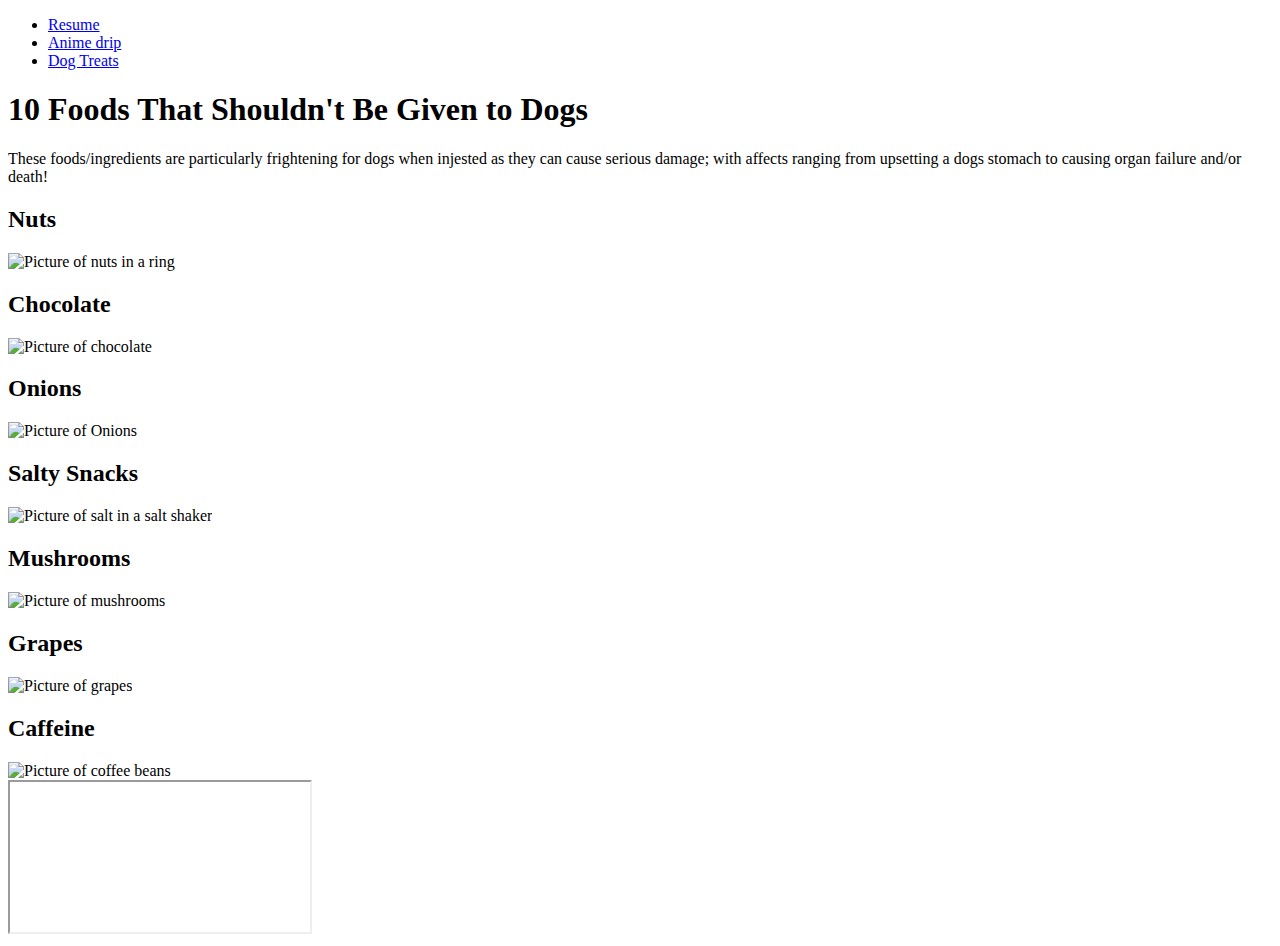
==== deadliestdogtreats.html @ cdc4638c "Add files via upload" ====
<!DOCTYPE html>
<html lang="en" class="gradient-backgroundTreats">
  <head>
    <meta charset="utf-8">
    <link rel="stylesheet" href="css/reset.css">
    <link rel="stylesheet" href="css/style.css">
    <title>A collection of foods that shouldn't be fed to dogs</title>
  </head>
  
  <body class="container">
    <div class="remove-wrap"><nav><ul><li><a href="index.html">Resume</a></li> <li><a href="drip.html">Anime drip</a></li><li><a href="deadliestdogtreats.html">Dog Treats</a></li></ul></nav></div>
    <section>
      <h1>10 Foods That Shouldn't Be Given to Dogs</h1>
      <p>These foods/ingredients are particularly frightening for dogs when injested as they can cause serious damage; with affects ranging from upsetting a dogs stomach to causing organ failure and/or death!</p>
    </section>

    <section>
      <h2 class="center">Nuts</h2>
      <img src="images/nuts.png" alt="Picture of nuts in a ring">
      <h2>Chocolate</h2>
      <img src="images/chocolate.png" alt="Picture of chocolate">
      <h2>Onions</h2>
      <img src="images/onions.png" alt="Picture of Onions">
      <h2>Salty Snacks</h2>
      <img src="images/salt.png" alt="Picture of salt in a salt shaker">
      <h2>Mushrooms</h2>
      <img src="images/mushrooms.png" alt="Picture of mushrooms">
      <h2>Grapes</h2>
      <img src="images/grapes.png" alt="Picture of grapes">
      <h2>Caffeine</h2>
      <img src="images/coffeebeans.png" alt="Picture of coffee beans">
      <div><iframe src="https://www.youtube.com/embed/mcHb68f8L2Q?si=hT7fXV_zFY4my9sK&amp;controls=0" title="YouTube video player" allow="accelerometer; autoplay; clipboard-write; encrypted-media; gyroscope; picture-in-picture; web-share" allowfullscreen></iframe></div>
    </section>
  </body>
</html>
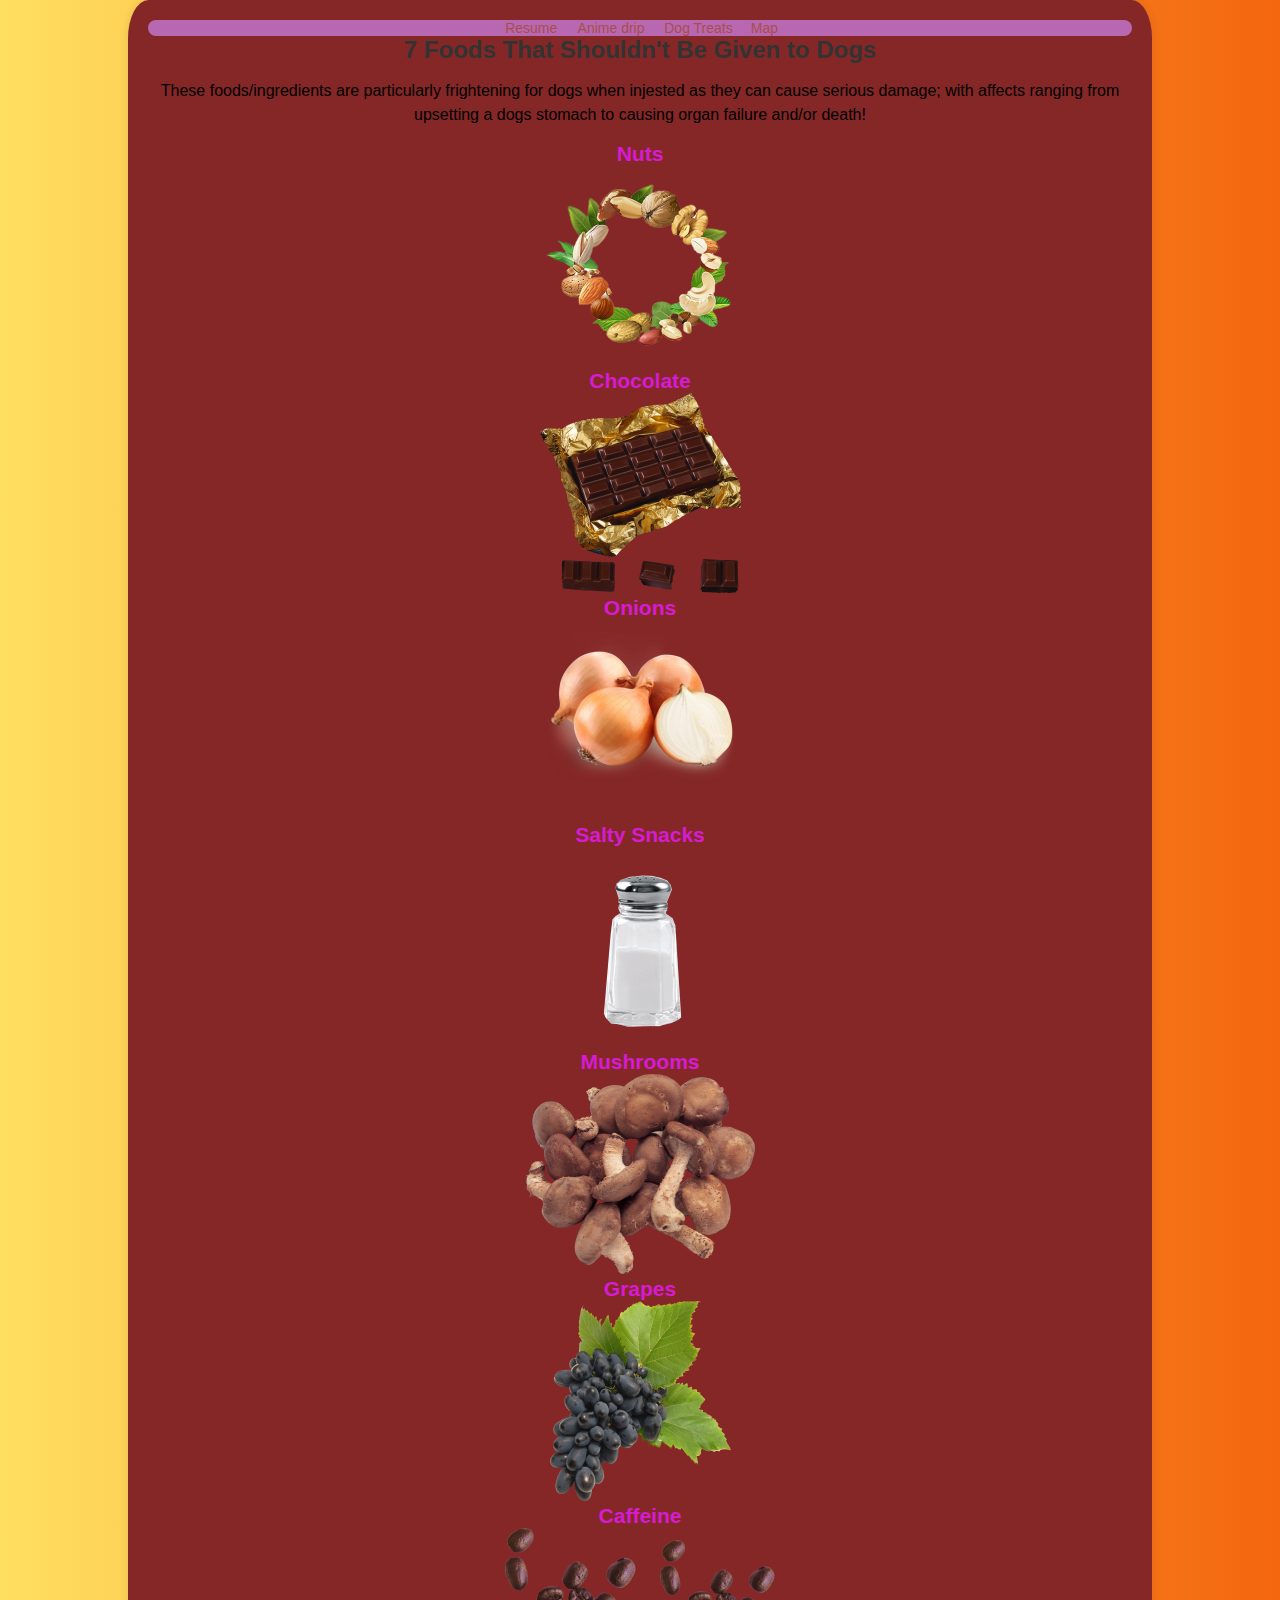
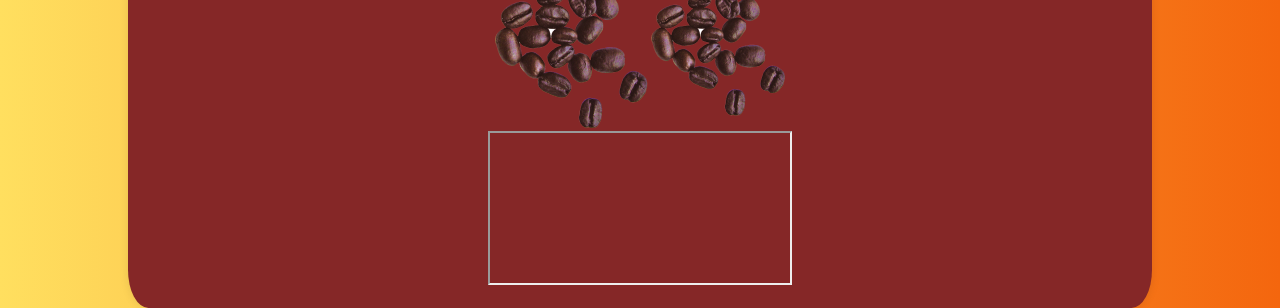
==== commit 597cd256: "media queries" ====
--- a/deadliestdogtreats.html
+++ b/deadliestdogtreats.html
@@ -8,9 +8,9 @@
   </head>
   
   <body class="container">
-    <div class="remove-wrap"><nav><ul><li><a href="index.html">Resume</a></li> <li><a href="drip.html">Anime drip</a></li><li><a href="deadliestdogtreats.html">Dog Treats</a></li></ul></nav></div>
+    <div class="remove-wrap"><nav><ul><li><a href="index.html">Resume</a></li><li><a href="drip.html">Anime drip</a></li><li><a href="deadliestdogtreats.html">Dog Treats</a></li><li><a href="map.html">Map</a></li></ul></nav></div>
     <section>
-      <h1>10 Foods That Shouldn't Be Given to Dogs</h1>
+      <h1>7 Foods That Shouldn't Be Given to Dogs</h1>
       <p>These foods/ingredients are particularly frightening for dogs when injested as they can cause serious damage; with affects ranging from upsetting a dogs stomach to causing organ failure and/or death!</p>
     </section>
 
--- a/css/style.css
+++ b/css/style.css
@@ -0,0 +1,142 @@
+
+body {
+    background-color: #f7f7f7;
+    font-family: "Helvetica Neue", Helvetica, Arial, sans-serif;
+}
+
+.gradient-background {
+    background: linear-gradient(to right, #ff725f, #c9b18b);
+}
+
+.gradient-backgroundTreats {
+    background: linear-gradient(to right, #ffdf5f, #f4660e);
+}
+
+.gradient-backgroundDrip {
+    background: linear-gradient(to right, #6a2c21, #e5a031);
+}
+
+@media (min-width: 600px) and (max-width: 992px) {
+    body {
+        font-size: 14px;
+        
+    }
+    p {
+        font-size: small;
+        color: #007bff;
+    }
+    .remove-wrap{
+        text-wrap: nowrap;
+    }
+}
+
+@media screen and (min-width: 993px) {
+    body {
+        font-size: 14px;
+        color: #d61bd3;
+    }
+    p {
+        color: #000000;
+        font-size: 16px;
+        line-height: 1.5;
+        margin-bottom: 1.5%;
+    }
+    h1 {
+        color: #333;
+        font-size: 24px;
+        margin-bottom: 1.5%;
+    }
+    .remove-wrap{
+        text-wrap: nowrap;
+    }
+}
+
+.container {
+    width: 80%;
+    margin: 0 auto;
+    padding: 20px;
+    background-color: #852727;
+    border-radius: 2%;
+    box-shadow: 0 0 10px rgba(0, 0, 0, 0.1);
+}
+
+
+
+nav{
+    text-align: center;
+    background-color: #b868b0;
+    border-radius: 2em;
+}
+
+nav ul {
+    list-style-type: none;
+    padding: 0;
+    margin: 0;
+}
+
+nav ul li {
+    display: inline-block;
+    margin-right: 2%; 
+}
+
+nav ul li:last-child {
+    margin-right: 0; 
+}
+
+nav ul li a {
+    text-decoration: none;
+    color: #a74e4e; 
+    padding: 1% 4%;
+}
+
+.picfloatsL {
+    float: left;
+}
+
+.picfloatsR {
+    float: right;
+}
+
+nav ul li a:hover {
+    background-color: #f05555; 
+}
+
+.center {
+    text-align: center;
+}
+
+.page {
+    margin: 10%;
+}
+
+.centerPage{
+    text-align: center;
+    margin: 10%;
+}
+
+section{
+    text-align: center;
+}
+
+.textblock{
+    margin-left: 20%;
+    margin-right: 20%;
+}
+
+a {
+    color: #007bff;
+}
+
+.subtitle{
+    text-align: left;
+    margin-left: 29%; 
+}
+
+a:hover {
+ 
+    color: #d51ec3;
+}
+
+a:visited{
+    color: #f0f0f0;
+}
